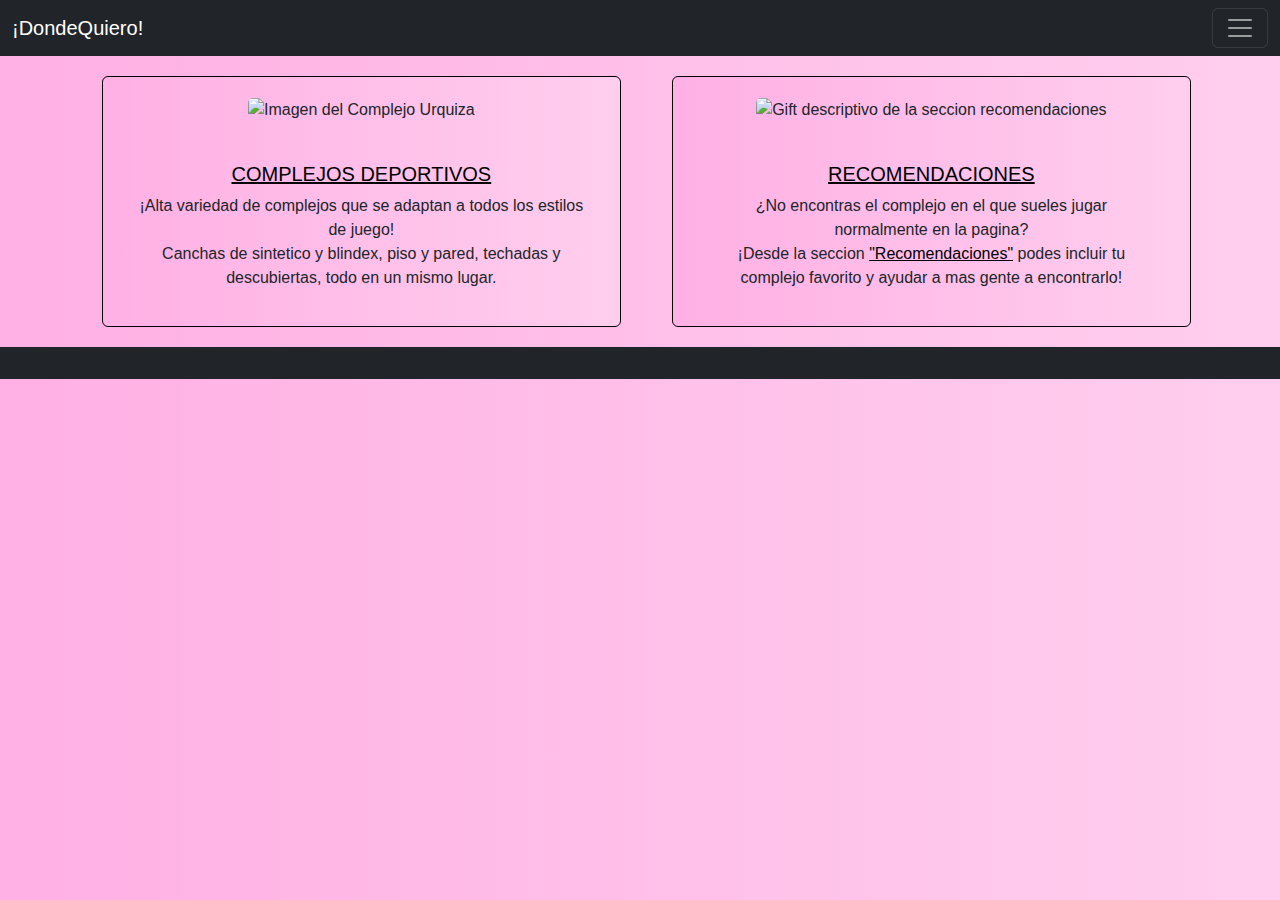
==== index.html @ b1712378 ""commit correcciones"" ====
<!DOCTYPE html>
<html lang="es">

<head>
    <meta charset="UTF-8">
    <meta http-equiv="X-UA-Compatible" content="IE=edge">
    <meta name="viewport" content="width=device-width, initial-scale=1.0">
    <meta name="description"
        content="¡Una nueva alternativa para encontrar donde jugar! Somos una pagina dedicada a encontrar y exhibir los mejores copmlejos de padel, con la particularidad de que todos los complejos son recomendados por jugadores de padel, mejorando la experiencia" />
    <meta name="keywords" content="Padel, Complejos deportivos, Alquiler de Canchas, Alquiler de Padel," />
    <title>¡DondeQuiero! | Inicio</title>
    <!--Link importado para incluir animaciones-->
    <link rel="stylesheet" href="https://cdnjs.cloudflare.com/ajax/libs/animate.css/4.1.1/animate.min.css" />
    <!--Link importado para incluir bootstrap-->
    <link href="https://cdn.jsdelivr.net/npm/bootstrap@5.2.3/dist/css/bootstrap.min.css" rel="stylesheet"
        integrity="sha384-rbsA2VBKQhggwzxH7pPCaAqO46MgnOM80zW1RWuH61DGLwZJEdK2Kadq2F9CUG65" crossorigin="anonymous">
    <link href="https://cdn.jsdelivr.net/npm/bootstrap@5.0.0-beta1/dist/css/bootstrap.min.css" rel="stylesheet">
    <link rel="shortcut icon" href="./image/dondequiero.png">
    <!--Hoja de estilos-->
    <link href="./scss/estilos.css" rel="stylesheet" type="text/css">
</head>

<body class="inicio">
    <div class="grid-container">
        <header>
            <nav class="navbar navbar-dark bg-dark">
                <div class="container-fluid">
                    <a class="navbar-brand" href="./index.html">¡DondeQuiero!</a>
                    <button class="navbar-toggler" type="button" data-bs-toggle="offcanvas"
                        data-bs-target="#offcanvasDarkNavbar" aria-controls="offcanvasDarkNavbar">
                        <span class="navbar-toggler-icon"></span>
                    </button>
                    <div class="offcanvas offcanvas-end text-bg-dark" tabindex="-1" id="offcanvasDarkNavbar"
                        aria-labelledby="offcanvasDarkNavbarLabel">
                        <div class="offcanvas-header">
                            <h5 class="offcanvas-title" id="offcanvasDarkNavbarLabel">Inicio</h5>
                            <button type="button" class="btn-close btn-close-white" data-bs-dismiss="offcanvas"
                                aria-label="Close"></button>
                        </div>
                        <div class="offcanvas-body">
                            <ul class="navbar-nav justify-content-end flex-grow-1 pe-3">
                                <li class="nav-item">
                                    <a class="nav-link" href="./index.html">Inicio</a>
                                </li>
                                <li class="nav-item">
                                    <a class="nav-link" href="./page/complejos.html">Complejos</a>
                                </li>
                                <li class="nav-item">
                                    <a class="nav-link" aria-current="page"
                                        href="./page/recomendaciones.html">Recomendaciones</a>
                                </li>
                                <li class="nav-item">
                                    <a class="nav-link" href="./page/contacto.html">Contacto</a>
                                </li>
                                <li class="nav-item">
                                    <a class="nav-link" href="./page/nosotros.html">Nosotros</a>
                                </li>
                            </ul>
                            <form class="d-flex mt-3" role="search">
                                <input class="form-control me-2" type="search"
                                    placeholder="¿Que estas esperando para jugar?" aria-label="Search">
                                <button class="btn btn-success" type="submit">Buscar</button>
                            </form>
                        </div>
                    </div>
                </div>
            </nav>
        </header>
        <main>
            <div class="container text-center">
                <div class="row">
                    <div class="col">
                        <!--Card que redirecciona directamente a Complejos desde la pagina principal-->
                        <div class="card">
                            <container>
                                <img src="./image/complejos.gif" class="card-img-top" alt="Imagen del Complejo Urquiza">
                            </container>
                            <br>
                            <div class="card-body">
                                <h5 class="card-title"><a href="./page/complejos.html">COMPLEJOS DEPORTIVOS</a></h5>
                                <p class="card-text">¡Alta variedad de complejos que se adaptan a todos los estilos de
                                    juego! <br>
                                    Canchas de sintetico y blindex, piso y pared, techadas y descubiertas, todo en un
                                    mismo
                                    lugar.
                                </p>
                            </div>
                        </div>
                    </div>
                    <div class="col">
                        <!--Card que redirecciona directamente a Recomendaciones desde la pagina principal-->
                        <div class="card">
                            <container>
                                <img src="./image/recomendaciones.gif" class="card-img-top"
                                    alt="Gift descriptivo de la seccion recomendaciones">
                            </container>
                            <br>
                            <div class="card-body">
                                <h5 class="card-title"><a href="./page/recomendaciones.html">RECOMENDACIONES</a></h5>
                                <p class="card-text">¿No encontras el complejo en el que sueles jugar normalmente en la
                                    pagina? <br>
                                    ¡Desde la seccion <a href="./page/recomendaciones.html">"Recomendaciones"</a> podes
                                    incluir tu complejo
                                    favorito y ayudar a mas gente a encontrarlo!
                                    <br>
                                </p>
                            </div>
                        </div>
                    </div>
                </div>
            </div>
        </main>
    </div>


    <footer>
        <div class="text-bg-dark p-3"></div>
    </footer>
    <!--Script para incluir bootstrap-->
    <script src="https://cdn.jsdelivr.net/npm/bootstrap@5.2.3/dist/js/bootstrap.bundle.min.js"
        integrity="sha384-kenU1KFdBIe4zVF0s0G1M5b4hcpxyD9F7jL+jjXkk+Q2h455rYXK/7HAuoJl+0I4" crossorigin="anonymous">
        </script>
    <script src="https://cdn.jsdelivr.net/npm/bootstrap@5.0.0-beta1/dist/js/bootstrap.bundle.min.js"
        integrity="sha384-ygbV9kiqUc6oa4msXn9868pTtWMgiQaeYH7/t7LECLbyPA2x65Kgf80OJFdroafW"
        crossorigin="anonymous"></script>
</body>

</html>
---- scss/estilos.css ----
/*RESET*/
* {
  box-sizing: border-box;
  padding: 0;
  margin: 0;
  font-family: "Gill Sans", "Gill Sans MT", "Calibri", "Trebuchet MS", sans-serif;
}

body {
  background: #ffb0e4;
  background: linear-gradient(to right, #ffb0e4, #ffceee);
  background-position: center;
  flex-wrap: wrap;
  height: 100%;
}

.nav {
  display: flex;
  width: auto;
  height: auto;
}
@media screen and (max-width: 480px) {
  .nav {
    display: flex;
    flex-direction: column;
    justify-content: space-evenly;
    align-items: center;
    margin: 10px;
    padding: 10px;
    width: auto;
    height: auto;
  }
}
@media screen and (max-width: 375px) {
  .nav {
    display: flex;
    flex-direction: column;
    justify-content: space-evenly;
    align-items: center;
    margin: 5px;
    padding: 5px;
    width: auto;
    height: auto;
  }
}
.nav a {
  color: white;
}

/*Inicio*/
.card {
  width: 95%;
  margin: 20px;
  padding: 20px;
  border: 1px solid black;
  background: #ffb0e4;
  background: linear-gradient(to right, #ffb0e4, #ffceee);
}
.card .container {
  width: auto;
}
.card div a {
  color: #000;
}

/*Complejos*/
.complejos {
  display: flex;
  flex-direction: row;
  border: 1px solid black;
  margin: 10px;
  padding: 10px;
  background-color: transparent;
}
@media screen and (max-width: 1440) {
  .complejos {
    display: flex;
    width: 100%;
  }
}
@media screen and (max-width: 1024) {
  .complejos {
    width: 100%;
  }
}
@media screen and (max-width: 768px) {
  .complejos {
    display: flex;
    flex-direction: column;
    max-width: 760px;
  }
}
@media screen and (max-width: 480px) {
  .complejos {
    max-width: 480px;
  }
}
@media screen and (max-width: 375px) {
  .complejos {
    max-width: 367px;
  }
}
.complejos img {
  display: flex;
  width: 500px;
}
@media screen and (min-width: 1440px) {
  .complejos img {
    width: 700px;
  }
}
@media screen and (max-width: 1024) {
  .complejos img {
    width: 100%;
  }
}
@media screen and (max-width: 768px) {
  .complejos img {
    width: auto;
  }
}
@media screen and (max-width: 480px) {
  .complejos img {
    display: none;
  }
}
@media screen and (max-width: 375px) {
  .complejos img {
    display: none;
  }
}
.complejos ul {
  margin: 10px;
  padding: 10px;
  /*a pertenecientes a las direcciones de los clubes y los button con sus redirecciones para encontrar las paginas web"*/
}
.complejos ul a {
  padding: 0;
  margin: 0;
  color: grey;
}
.complejos ul button {
  width: 100px;
}

/*Recomendaciones*/
.contenedor-r {
  width: 100%;
}
.contenedor-r form {
  margin: 10px;
  display: flex;
  flex-direction: column;
  justify-content: center;
  width: 100%;
  /*Cuadros de texto del form*/
  /*Boton para enviar formulario*/
}
.contenedor-r form section {
  display: flex;
  flex-direction: column;
  width: 40%;
  /*Selector del form*/
}
.contenedor-r form section p {
  margin: 0;
  padding: 0;
  justify-content: left;
}
.contenedor-r form div {
  display: flex;
  flex-direction: column;
  justify-content: left;
  width: 50%;
}
@media screen and (max-width: 480px) {
  .contenedor-r form div {
    width: 90%;
  }
}
@media screen and (max-width: 375px) {
  .contenedor-r form div {
    width: 90%;
  }
}
.contenedor-r form p {
  display: flex;
  flex-direction: row;
  justify-content: right;
  margin: 20px;
  padding: 20px;
}

/*Gracias*/
.gracias {
  padding-top: 20px;
  box-sizing: border-box;
  display: flex;
  flex-direction: column;
}
.gracias h1 {
  margin: 10px;
}
.gracias img {
  margin: 10px;
  padding: 10px;
  display: flex;
  justify-content: center;
  width: 200px;
}
.gracias p {
  padding-bottom: 100px;
}

/*Contacto*/
.b-contacto {
  width: 100%;
  height: 100%;
}
.b-contacto ol {
  display: flex;
  flex-direction: row;
  justify-content: space-evenly;
  height: 80%;
  width: 80%;
  padding: 10px;
  margin: 10px;
  /*Logos de redes sociales*/
}
@media screen and (max-width: 480px) {
  .b-contacto ol {
    display: flex;
    flex-direction: column;
  }
}
@media screen and (max-width: 375px) {
  .b-contacto ol {
    display: flex;
    flex-direction: column;
  }
}
.b-contacto ol img {
  display: block;
  width: 70px;
  margin: 10px;
  padding: 10px;
}

/*Nosotros*/
.accordion-item {
  margin: 100px;
  background: #ffb0e4;
  background: linear-gradient(to right, #ffb0e4, #ffceee);
  width: 80%;
}
@media screen and (min-width: 1440px) {
  .accordion-item {
    width: auto;
    margin: 100px;
    padding: 100px;
  }
}
@media screen and (max-width: 1024px) {
  .accordion-item {
    width: auto;
    margin: 50px;
    padding: 50px;
  }
}
@media screen and (max-width: 768px) {
  .accordion-item {
    width: auto;
    margin: 20px;
    padding: 20px;
  }
}
@media screen and (max-width: 480px) {
  .accordion-item {
    display: flex;
    flex-direction: column;
    justify-content: center;
    margin: 10px;
    padding: 10px;
    width: auto;
  }
}
@media screen and (max-width: 375px) {
  .accordion-item {
    display: flex;
    flex-direction: column;
    justify-content: center;
    margin: 10px;
    padding: 10px;
    width: auto;
  }
}
.accordion-item h2 button {
  background-color: #000;
  color: #ffb0e4;
}/*# sourceMappingURL=estilos.css.map */
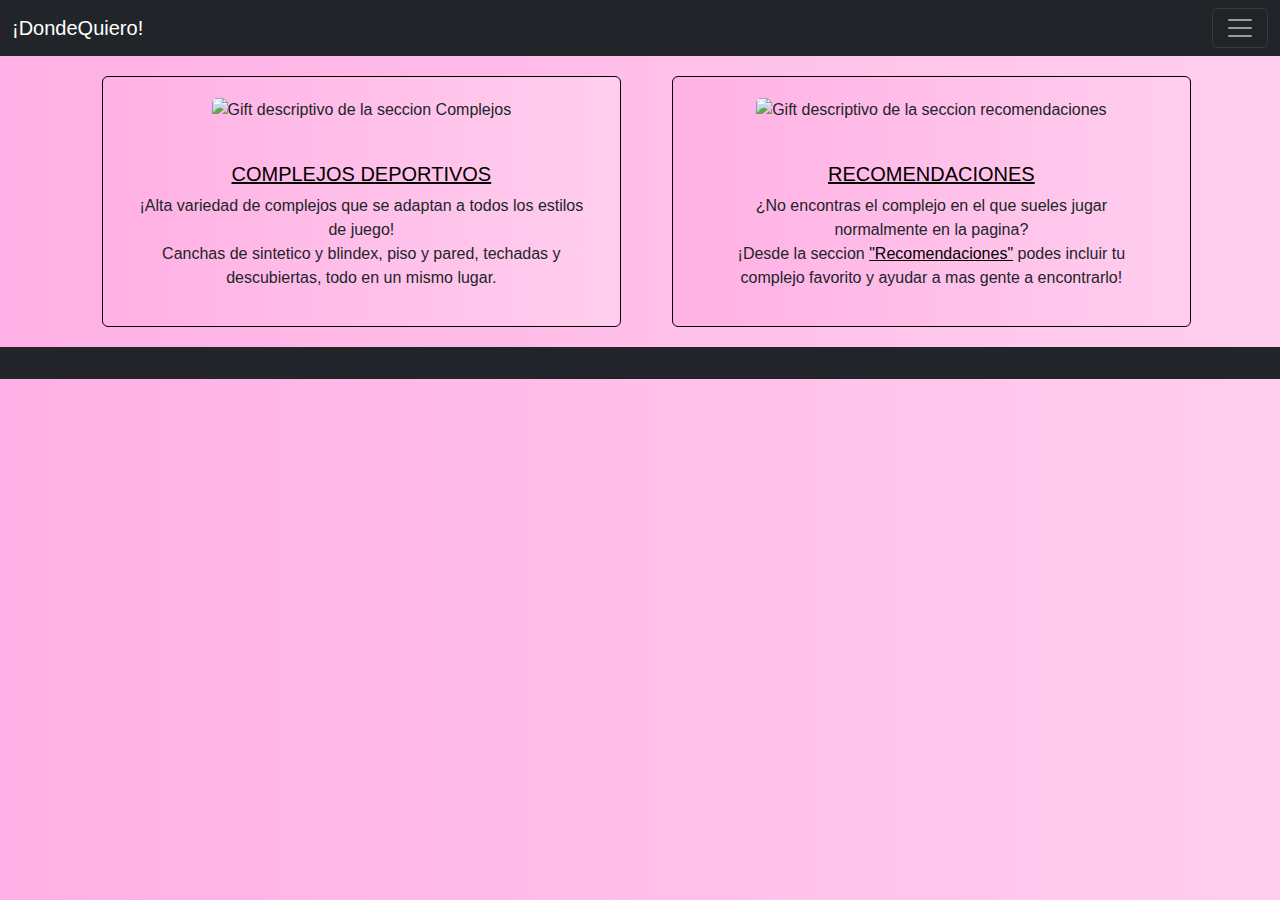
==== commit 4d9f89a0: ""commit correcciones"" ====
--- a/index.html
+++ b/index.html
@@ -73,7 +73,9 @@
                         <!--Card que redirecciona directamente a Complejos desde la pagina principal-->
                         <div class="card">
                             <container>
-                                <img src="./image/complejos.gif" class="card-img-top" alt="Imagen del Complejo Urquiza">
+                                <!--Revisar que se haya realizado de manera correcta el nuevo commit en github pages-->
+                                <img src="./image/complejos.gif" class="card-img-top"
+                                    alt="Gift descriptivo de la seccion Complejos">
                             </container>
                             <br>
                             <div class="card-body">
--- a/scss/estilos.css
+++ b/scss/estilos.css
@@ -57,6 +57,7 @@
   background: linear-gradient(to right, #ffb0e4, #ffceee);
 }
 .card .container {
+  /*Revisar que se realize de forma correcta el commit*/
   width: auto;
 }
 .card div a {
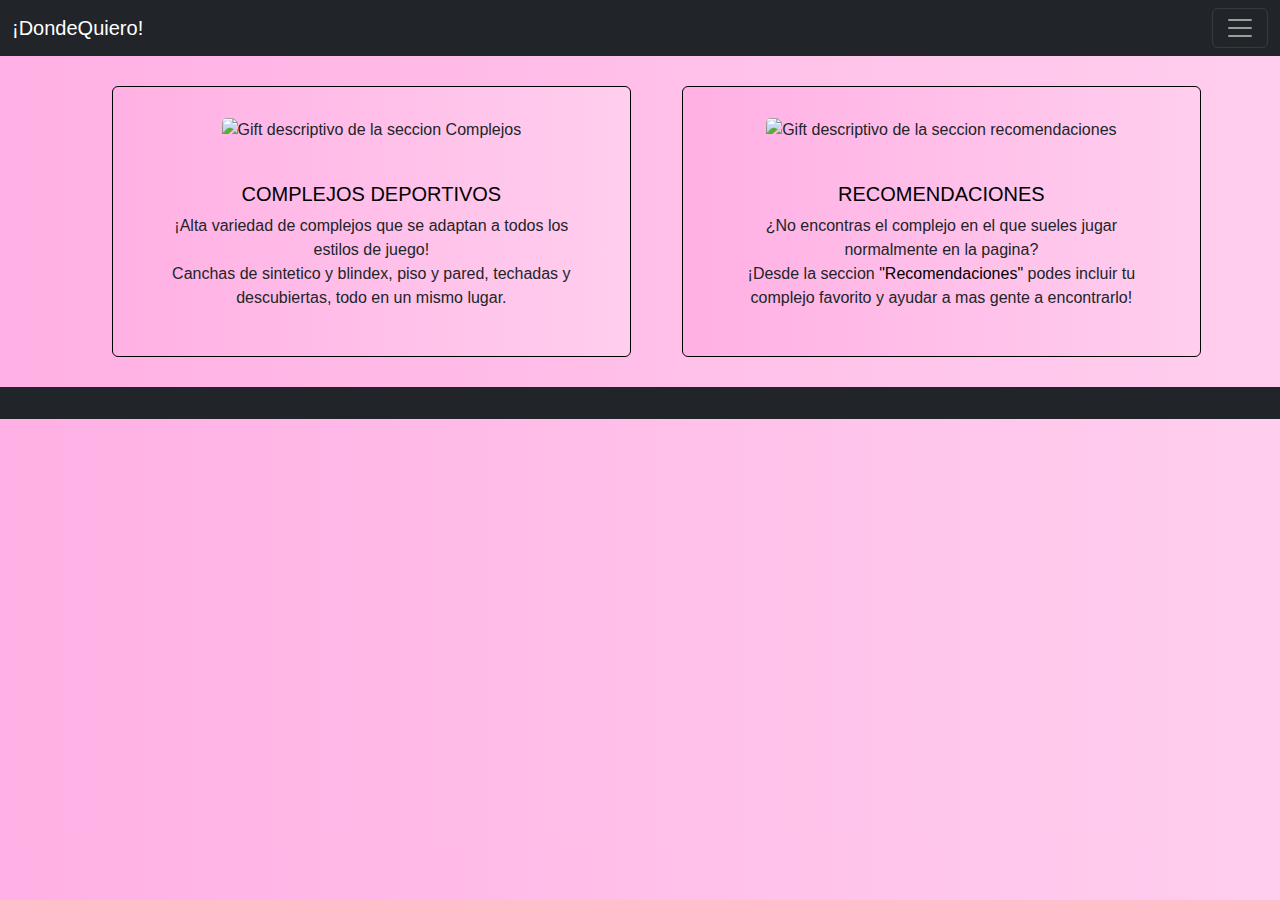
==== commit c52fb803: ""commit correcciones"" ====
--- a/index.html
+++ b/index.html
@@ -125,6 +125,8 @@
     <script src="https://cdn.jsdelivr.net/npm/bootstrap@5.0.0-beta1/dist/js/bootstrap.bundle.min.js"
         integrity="sha384-ygbV9kiqUc6oa4msXn9868pTtWMgiQaeYH7/t7LECLbyPA2x65Kgf80OJFdroafW"
         crossorigin="anonymous"></script>
+
+
 </body>
 
 </html>--- a/scss/estilos.css
+++ b/scss/estilos.css
@@ -1,6 +1,5 @@
 /*RESET*/
 * {
-  box-sizing: border-box;
   padding: 0;
   margin: 0;
   font-family: "Gill Sans", "Gill Sans MT", "Calibri", "Trebuchet MS", sans-serif;
@@ -10,8 +9,10 @@
   background: #ffb0e4;
   background: linear-gradient(to right, #ffb0e4, #ffceee);
   background-position: center;
+  box-sizing: border-box;
   flex-wrap: wrap;
   height: 100%;
+  width: 100%;
 }
 
 .nav {
@@ -50,8 +51,8 @@
 /*Inicio*/
 .card {
   width: 95%;
-  margin: 20px;
-  padding: 20px;
+  margin: 30px;
+  padding: 30px;
   border: 1px solid black;
   background: #ffb0e4;
   background: linear-gradient(to right, #ffb0e4, #ffceee);
@@ -62,6 +63,7 @@
 }
 .card div a {
   color: #000;
+  text-decoration: none;
 }
 
 /*Complejos*/
@@ -122,10 +124,19 @@
 }
 @media screen and (max-width: 480px) {
   .complejos img {
-    display: none;
-  }
-}
-@media screen and (max-width: 375px) {
+    display: flex;
+    flex-direction: column;
+    width: auto;
+  }
+}
+@media screen and (max-width: 375px) {
+  .complejos img {
+    display: flex;
+    flex-direction: column;
+    width: auto;
+  }
+}
+@media screen and (max-width: 320px) {
   .complejos img {
     display: none;
   }
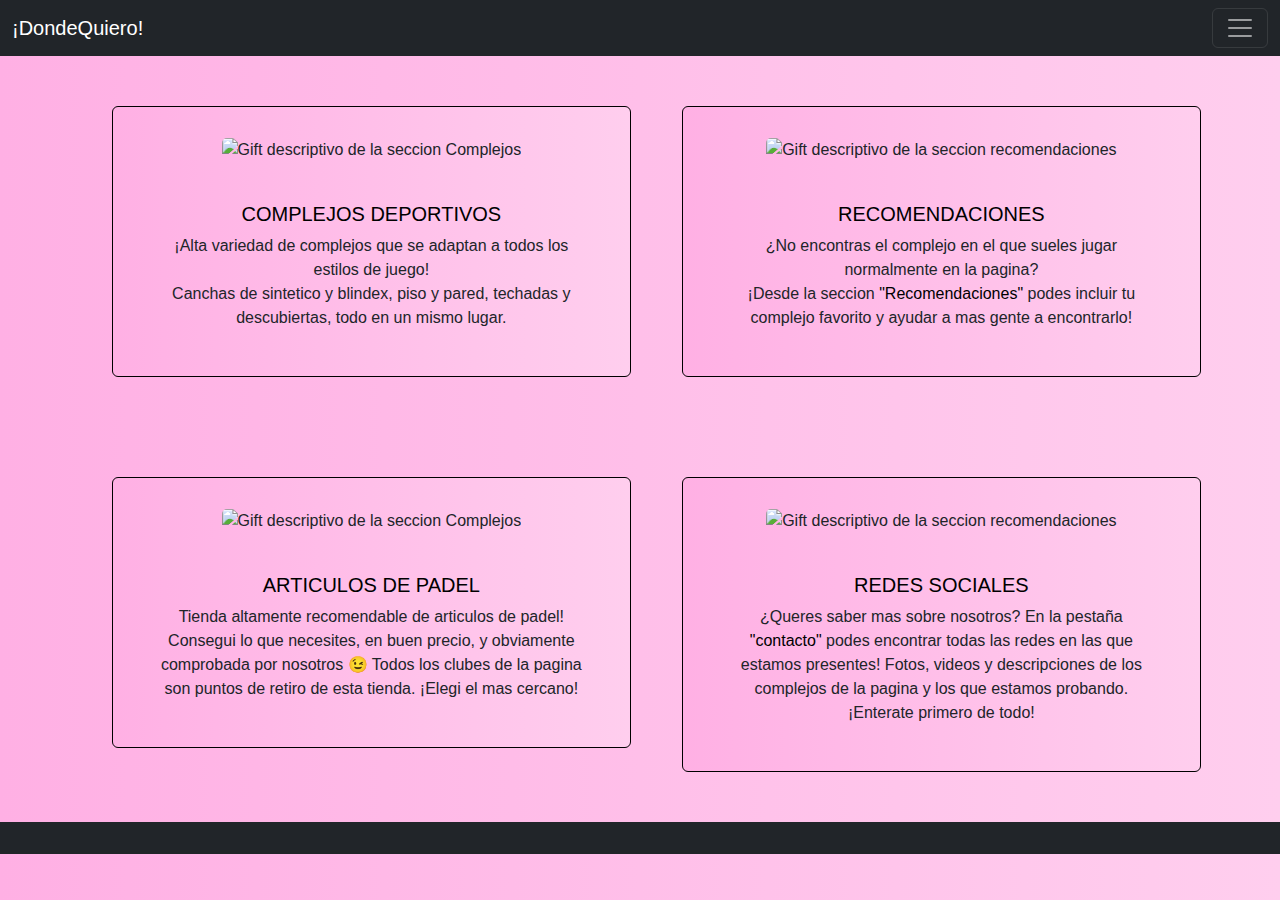
==== commit 5bd45618: ""commit correcciones"" ====
--- a/index.html
+++ b/index.html
@@ -70,7 +70,7 @@
             <div class="container text-center">
                 <div class="row">
                     <div class="col">
-                        <!--Card que redirecciona directamente a Complejos desde la pagina principal-->
+                        <!--Cards superiores-->
                         <div class="card">
                             <container>
                                 <!--Revisar que se haya realizado de manera correcta el nuevo commit en github pages-->
@@ -90,7 +90,6 @@
                         </div>
                     </div>
                     <div class="col">
-                        <!--Card que redirecciona directamente a Recomendaciones desde la pagina principal-->
                         <div class="card">
                             <container>
                                 <img src="./image/recomendaciones.gif" class="card-img-top"
@@ -104,6 +103,45 @@
                                     ¡Desde la seccion <a href="./page/recomendaciones.html">"Recomendaciones"</a> podes
                                     incluir tu complejo
                                     favorito y ayudar a mas gente a encontrarlo!
+                                    <br>
+                                </p>
+                            </div>
+                        </div>
+                    </div>
+                </div>
+                <div class="row">
+                    <div class="col">
+                        <!--Cards interiores-->
+                        <div class="card">
+                            <container>
+                                <img src="./image/tienda.gif" class="card-img-top"
+                                    alt="Gift descriptivo de la seccion Complejos">
+                            </container>
+                            <br>
+                            <div class="card-body">
+                                <h5 class="card-title"><a href="https://tiendalogic.com.ar/">ARTICULOS DE PADEL</a>
+                                </h5>
+                                <p class="card-text">Tienda altamente recomendable de articulos de padel! Consegui lo
+                                    que necesites, en buen precio, y obviamente comprobada por nosotros 😉
+                                    Todos los clubes de la pagina son puntos de retiro de esta tienda. 
+                                    ¡Elegi el mas cercano!
+                                </p>
+                            </div>
+                        </div>
+                    </div>
+                    <div class="col">
+                        <div class="card">
+                            <container>
+                                <img src="./image/contacto.gif" class="card-img-top"
+                                    alt="Gift descriptivo de la seccion recomendaciones">
+                            </container>
+                            <br>
+                            <div class="card-body">
+                                <h5 class="card-title"><a href="./page/contacto.html">REDES SOCIALES</a></h5>
+                                <p class="card-text">¿Queres saber mas sobre nosotros?
+                                    En la pestaña <a href="./page/contacto.html">"contacto"</a> podes encontrar todas
+                                    las redes en las que estamos presentes! Fotos, videos y descripciones de los
+                                    complejos de la pagina y los que estamos probando. ¡Enterate primero de todo!
                                     <br>
                                 </p>
                             </div>
--- a/scss/estilos.css
+++ b/scss/estilos.css
@@ -15,6 +15,14 @@
   width: 100%;
 }
 
+.footer {
+  display: flex;
+  width: 100%;
+  text-align: center;
+  padding: 1em;
+  align-self: flex-end;
+}
+
 .nav {
   display: flex;
   width: auto;
@@ -53,9 +61,30 @@
   width: 95%;
   margin: 30px;
   padding: 30px;
+  margin-top: 50px;
+  margin-bottom: 50px;
   border: 1px solid black;
   background: #ffb0e4;
   background: linear-gradient(to right, #ffb0e4, #ffceee);
+}
+@media screen and (min-width: 1440) {
+  .card {
+    /*Prueba para ver como se adapta a dispositivos amplios*/
+    width: 100%;
+    margin: 10px;
+    padding: 10px;
+    margin-top: 200px;
+    margin-bottom: 200px;
+  }
+}
+@media screen and (min-width: 1024) {
+  .card {
+    width: 100%;
+    margin: 50px;
+    padding: 50px;
+    margin-top: 100px;
+    margin-bottom: 100px;
+  }
 }
 .card .container {
   /*Revisar que se realize de forma correcta el commit*/
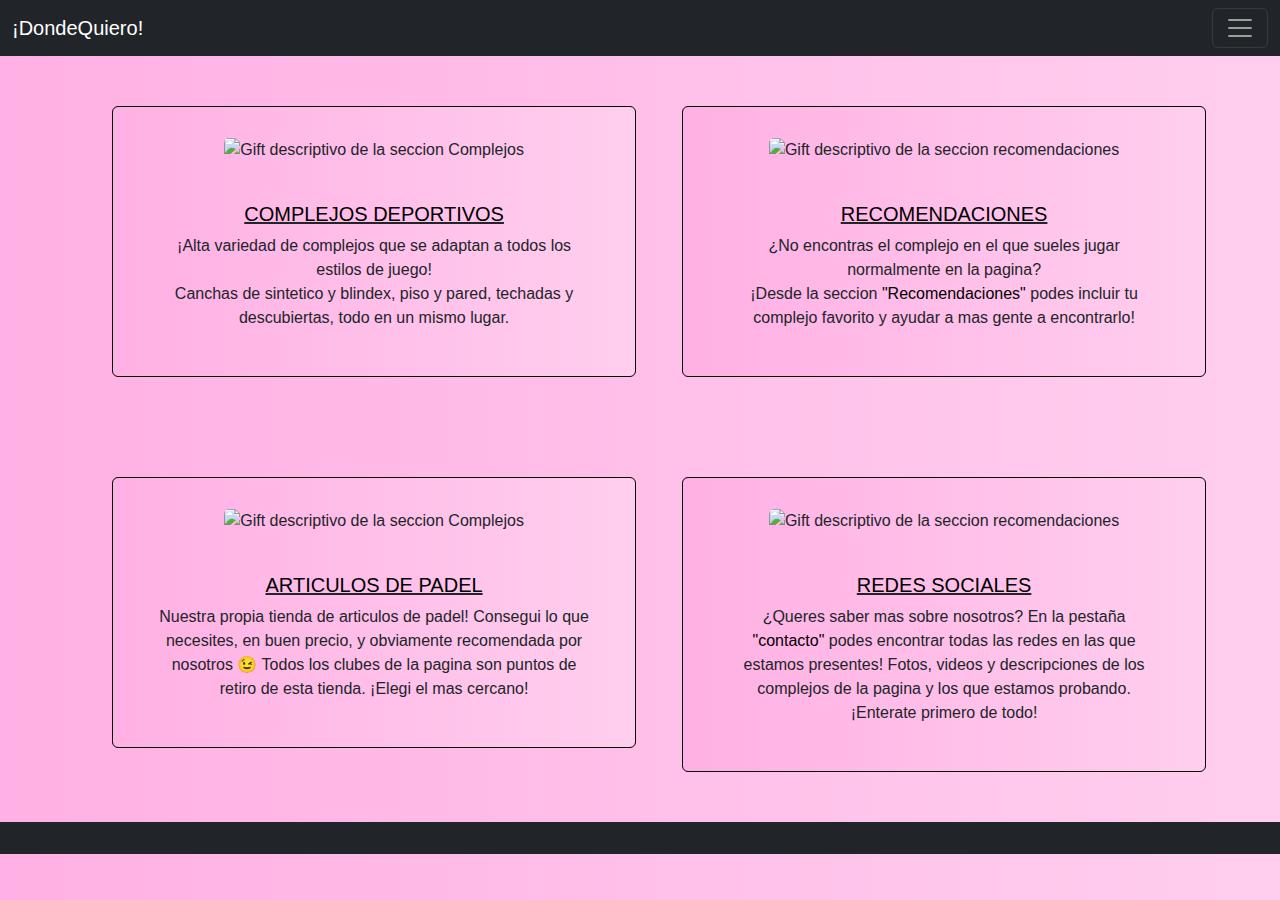
==== commit cbba4812: ""commit"" ====
--- a/index.html
+++ b/index.html
@@ -8,7 +8,7 @@
     <meta name="description"
         content="¡Una nueva alternativa para encontrar donde jugar! Somos una pagina dedicada a encontrar y exhibir los mejores copmlejos de padel, con la particularidad de que todos los complejos son recomendados por jugadores de padel, mejorando la experiencia" />
     <meta name="keywords" content="Padel, Complejos deportivos, Alquiler de Canchas, Alquiler de Padel," />
-    <title>¡DondeQuiero! | Inicio</title>
+    <title>¡DondeQuiero! | Inicio </title>
     <!--Link importado para incluir animaciones-->
     <link rel="stylesheet" href="https://cdnjs.cloudflare.com/ajax/libs/animate.css/4.1.1/animate.min.css" />
     <!--Link importado para incluir bootstrap-->
@@ -25,7 +25,7 @@
         <header>
             <nav class="navbar navbar-dark bg-dark">
                 <div class="container-fluid">
-                    <a class="navbar-brand" href="./index.html">¡DondeQuiero!</a>
+                    <a class="navbar-brand" class="nav-nombre" href="./index.html">¡DondeQuiero!</a>
                     <button class="navbar-toggler" type="button" data-bs-toggle="offcanvas"
                         data-bs-target="#offcanvasDarkNavbar" aria-controls="offcanvasDarkNavbar">
                         <span class="navbar-toggler-icon"></span>
@@ -56,7 +56,7 @@
                                     <a class="nav-link" href="./page/nosotros.html">Nosotros</a>
                                 </li>
                             </ul>
-                            <form class="d-flex mt-3" role="search">
+                            <form action="./page/buscar.html" class="d-flex mt-3" role="search">
                                 <input class="form-control me-2" type="search"
                                     placeholder="¿Que estas esperando para jugar?" aria-label="Search">
                                 <button class="btn btn-success" type="submit">Buscar</button>
@@ -119,11 +119,14 @@
                             </container>
                             <br>
                             <div class="card-body">
-                                <h5 class="card-title"><a href="https://tiendalogic.com.ar/">ARTICULOS DE PADEL</a>
+                                <!--Pagina propia, link de github a proyecto de JS-->
+                                <h5 class="card-title"><a
+                                        href="https://tomasgonzalez77.github.io/entregafinal_TomasGonzalez/">ARTICULOS
+                                        DE PADEL</a>
                                 </h5>
-                                <p class="card-text">Tienda altamente recomendable de articulos de padel! Consegui lo
-                                    que necesites, en buen precio, y obviamente comprobada por nosotros 😉
-                                    Todos los clubes de la pagina son puntos de retiro de esta tienda. 
+                                <p class="card-text">Nuestra propia tienda de articulos de padel! Consegui lo
+                                    que necesites, en buen precio, y obviamente recomendada por nosotros 😉
+                                    Todos los clubes de la pagina son puntos de retiro de esta tienda.
                                     ¡Elegi el mas cercano!
                                 </p>
                             </div>
--- a/scss/estilos.css
+++ b/scss/estilos.css
@@ -16,11 +16,19 @@
 }
 
 .footer {
-  display: flex;
-  width: 100%;
-  text-align: center;
-  padding: 1em;
-  align-self: flex-end;
+  position: fixed;
+  left: 0;
+  bottom: 0;
+  width: 100%;
+}
+
+.navbar-toggler:hover {
+  background-color: rgb(87, 86, 86);
+  scale: 1.1;
+}
+
+.navbar-brand:hover {
+  scale: 1.1;
 }
 
 .nav {
@@ -58,7 +66,7 @@
 
 /*Inicio*/
 .card {
-  width: 95%;
+  width: 96%;
   margin: 30px;
   padding: 30px;
   margin-top: 50px;
@@ -66,32 +74,20 @@
   border: 1px solid black;
   background: #ffb0e4;
   background: linear-gradient(to right, #ffb0e4, #ffceee);
-}
-@media screen and (min-width: 1440) {
-  .card {
-    /*Prueba para ver como se adapta a dispositivos amplios*/
-    width: 100%;
-    margin: 10px;
-    padding: 10px;
-    margin-top: 200px;
-    margin-bottom: 200px;
-  }
-}
-@media screen and (min-width: 1024) {
-  .card {
-    width: 100%;
-    margin: 50px;
-    padding: 50px;
-    margin-top: 100px;
-    margin-bottom: 100px;
-  }
+  justify-content: center;
 }
 .card .container {
   /*Revisar que se realize de forma correcta el commit*/
   width: auto;
 }
+.card h5 {
+  text-decoration: underline;
+}
+.card h5:hover {
+  scale: 1.2;
+}
 .card div a {
-  color: #000;
+  color: #000000;
   text-decoration: none;
 }
 
@@ -178,7 +174,7 @@
 .complejos ul a {
   padding: 0;
   margin: 0;
-  color: grey;
+  color: #000;
 }
 .complejos ul button {
   width: 100px;
@@ -268,6 +264,9 @@
   margin: 10px;
   /*Logos de redes sociales*/
 }
+.b-contacto ol :hover {
+  scale: 1.2;
+}
 @media screen and (max-width: 480px) {
   .b-contacto ol {
     display: flex;
@@ -285,6 +284,9 @@
   width: 70px;
   margin: 10px;
   padding: 10px;
+}
+.b-contacto ol a {
+  color: black;
 }
 
 /*Nosotros*/
@@ -338,4 +340,14 @@
 .accordion-item h2 button {
   background-color: #000;
   color: #ffb0e4;
+}
+
+.buscar {
+  width: 100%;
+  margin: 0;
+  padding: 0;
+  bottom: 0;
+}
+.buscar p a {
+  text-decoration: none;
 }/*# sourceMappingURL=estilos.css.map */